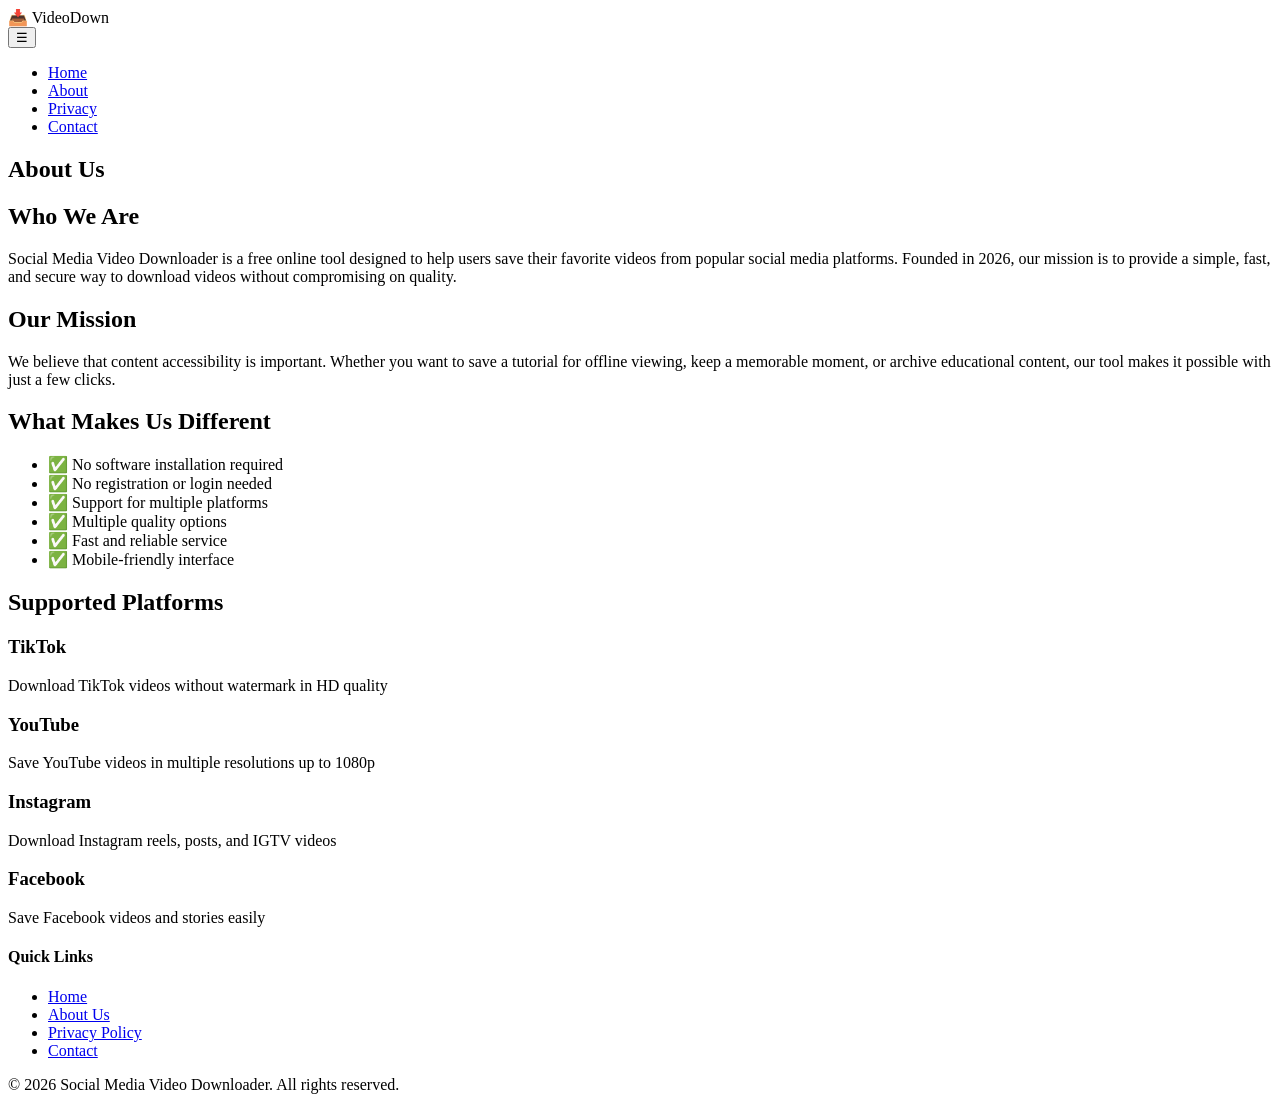
==== about.html @ 37061e33 "Add about.html with site information and features" ====
<!DOCTYPE html>
<html lang="en">
<head>
    <meta charset="UTF-8">
    <meta name="viewport" content="width=device-width, initial-scale=1.0">
    <meta name="description" content="Learn about Social Media Video Downloader - the free tool for downloading videos from TikTok, YouTube, Instagram, and Facebook.">
    <title>About Us - Social Media Video Downloader</title>
    <link rel="stylesheet" href="css/style.css">
</head>
<body>
    <header>
        <nav class="navbar">
            <div class="logo">
                <span class="logo-icon">📥</span>
                <span>VideoDown</span>
            </div>
            <button class="mobile-menu-btn" onclick="toggleMenu()">☰</button>
            <ul class="nav-links" id="navLinks">
                <li><a href="index.html">Home</a></li>
                <li><a href="about.html" class="active">About</a></li>
                <li><a href="privacy.html">Privacy</a></li>
                <li><a href="contact.html">Contact</a></li>
            </ul>
        </nav>
    </header>

    <main>
        <section class="page-header">
            <h1>About Us</h1>
        </section>

        <section class="content-section">
            <div class="container">
                <h2>Who We Are</h2>
                <p>Social Media Video Downloader is a free online tool designed to help users save their favorite videos from popular social media platforms. Founded in 2026, our mission is to provide a simple, fast, and secure way to download videos without compromising on quality.</p>
                
                <h2>Our Mission</h2>
                <p>We believe that content accessibility is important. Whether you want to save a tutorial for offline viewing, keep a memorable moment, or archive educational content, our tool makes it possible with just a few clicks.</p>
                
                <h2>What Makes Us Different</h2>
                <ul class="feature-list">
                    <li>✅ No software installation required</li>
                    <li>✅ No registration or login needed</li>
                    <li>✅ Support for multiple platforms</li>
                    <li>✅ Multiple quality options</li>
                    <li>✅ Fast and reliable service</li>
                    <li>✅ Mobile-friendly interface</li>
                </ul>

                <h2>Supported Platforms</h2>
                <div class="platforms-grid">
                    <div class="platform-card">
                        <h3>TikTok</h3>
                        <p>Download TikTok videos without watermark in HD quality</p>
                    </div>
                    <div class="platform-card">
                        <h3>YouTube</h3>
                        <p>Save YouTube videos in multiple resolutions up to 1080p</p>
                    </div>
                    <div class="platform-card">
                        <h3>Instagram</h3>
                        <p>Download Instagram reels, posts, and IGTV videos</p>
                    </div>
                    <div class="platform-card">
                        <h3>Facebook</h3>
                        <p>Save Facebook videos and stories easily</p>
                    </div>
                </div>
            </div>
        </section>
    </main>

    <footer>
        <div class="footer-content">
            <div class="footer-section">
                <h4>Quick Links</h4>
                <ul>
                    <li><a href="index.html">Home</a></li>
                    <li><a href="about.html">About Us</a></li>
                    <li><a href="privacy.html">Privacy Policy</a></li>
                    <li><a href="contact.html">Contact</a></li>
                </ul>
            </div>
        </div>
        <div class="footer-bottom">
            <p>&copy; 2026 Social Media Video Downloader. All rights reserved.</p>
        </div>
    </footer>

    <script src="js/script.js"></script>
</body>
</html>
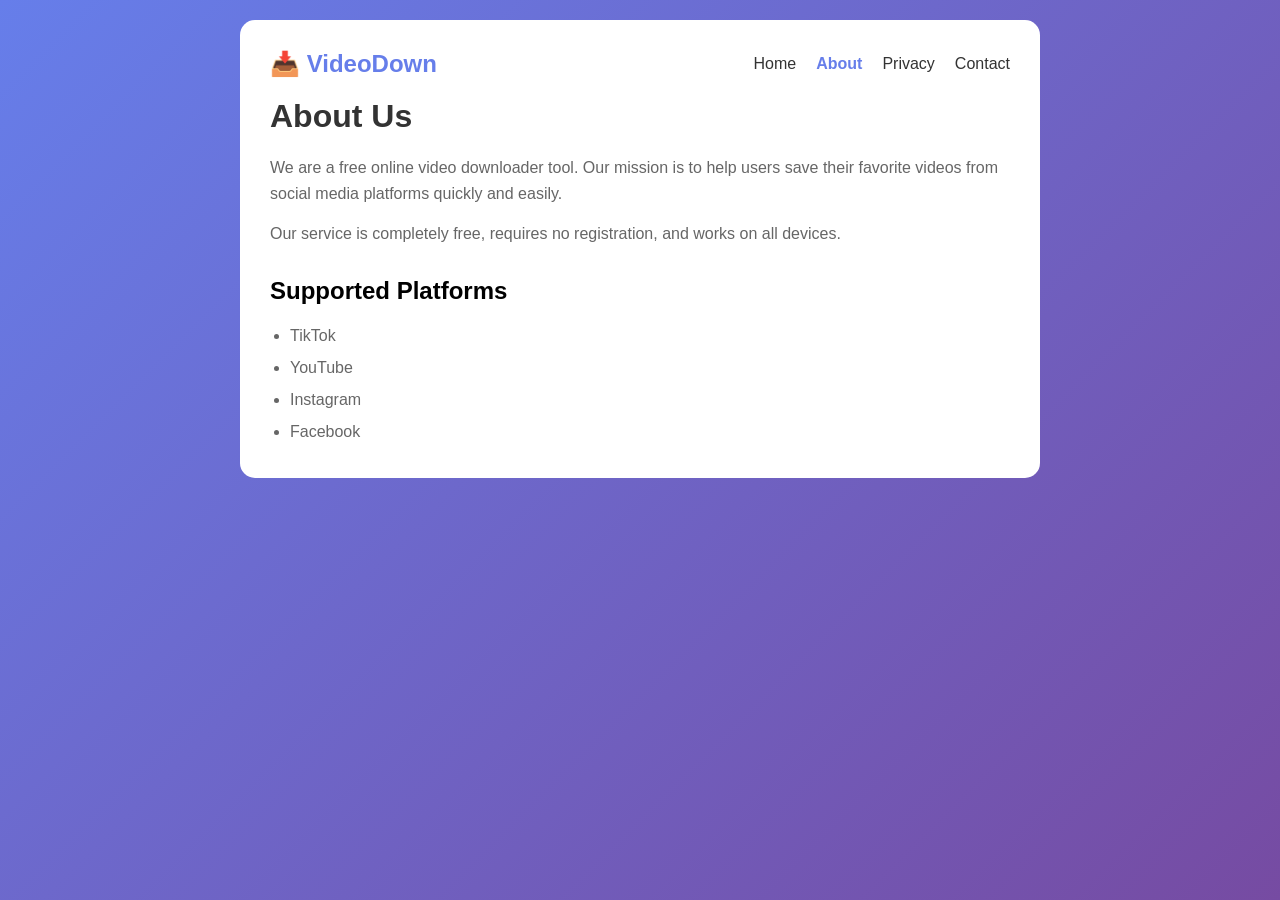
==== commit db00c7dc: "Initial upload" ====
--- a/about.html
+++ b/about.html
@@ -3,90 +3,43 @@
 <head>
     <meta charset="UTF-8">
     <meta name="viewport" content="width=device-width, initial-scale=1.0">
-    <meta name="description" content="Learn about Social Media Video Downloader - the free tool for downloading videos from TikTok, YouTube, Instagram, and Facebook.">
-    <title>About Us - Social Media Video Downloader</title>
-    <link rel="stylesheet" href="css/style.css">
+    <title>About Us - Video Downloader</title>
+    <style>
+        *{margin:0;padding:0;box-sizing:border-box;font-family:Arial,sans-serif}
+        body{background:linear-gradient(135deg,#667eea,#764ba2);min-height:100vh;padding:20px}
+        .container{max-width:800px;margin:0 auto;background:white;padding:30px;border-radius:15px}
+        h1{color:#333;margin-bottom:20px}
+        p{color:#666;line-height:1.6;margin-bottom:15px}
+        nav{display:flex;justify-content:space-between;align-items:center;margin-bottom:20px}
+        .logo{font-size:24px;font-weight:bold;color:#667eea}
+        .nav-links{display:flex;gap:20px}
+        .nav-links a{text-decoration:none;color:#333}
+        .nav-links a.active{color:#667eea;font-weight:bold}
+    </style>
 </head>
 <body>
-    <header>
-        <nav class="navbar">
-            <div class="logo">
-                <span class="logo-icon">📥</span>
-                <span>VideoDown</span>
+    <div class="container">
+        <nav>
+            <div class="logo">📥 VideoDown</div>
+            <div class="nav-links">
+                <a href="index.html">Home</a>
+                <a href="about.html" class="active">About</a>
+                <a href="privacy.html">Privacy</a>
+                <a href="contact.html">Contact</a>
             </div>
-            <button class="mobile-menu-btn" onclick="toggleMenu()">☰</button>
-            <ul class="nav-links" id="navLinks">
-                <li><a href="index.html">Home</a></li>
-                <li><a href="about.html" class="active">About</a></li>
-                <li><a href="privacy.html">Privacy</a></li>
-                <li><a href="contact.html">Contact</a></li>
-            </ul>
         </nav>
-    </header>
-
-    <main>
-        <section class="page-header">
-            <h1>About Us</h1>
-        </section>
-
-        <section class="content-section">
-            <div class="container">
-                <h2>Who We Are</h2>
-                <p>Social Media Video Downloader is a free online tool designed to help users save their favorite videos from popular social media platforms. Founded in 2026, our mission is to provide a simple, fast, and secure way to download videos without compromising on quality.</p>
-                
-                <h2>Our Mission</h2>
-                <p>We believe that content accessibility is important. Whether you want to save a tutorial for offline viewing, keep a memorable moment, or archive educational content, our tool makes it possible with just a few clicks.</p>
-                
-                <h2>What Makes Us Different</h2>
-                <ul class="feature-list">
-                    <li>✅ No software installation required</li>
-                    <li>✅ No registration or login needed</li>
-                    <li>✅ Support for multiple platforms</li>
-                    <li>✅ Multiple quality options</li>
-                    <li>✅ Fast and reliable service</li>
-                    <li>✅ Mobile-friendly interface</li>
-                </ul>
-
-                <h2>Supported Platforms</h2>
-                <div class="platforms-grid">
-                    <div class="platform-card">
-                        <h3>TikTok</h3>
-                        <p>Download TikTok videos without watermark in HD quality</p>
-                    </div>
-                    <div class="platform-card">
-                        <h3>YouTube</h3>
-                        <p>Save YouTube videos in multiple resolutions up to 1080p</p>
-                    </div>
-                    <div class="platform-card">
-                        <h3>Instagram</h3>
-                        <p>Download Instagram reels, posts, and IGTV videos</p>
-                    </div>
-                    <div class="platform-card">
-                        <h3>Facebook</h3>
-                        <p>Save Facebook videos and stories easily</p>
-                    </div>
-                </div>
-            </div>
-        </section>
-    </main>
-
-    <footer>
-        <div class="footer-content">
-            <div class="footer-section">
-                <h4>Quick Links</h4>
-                <ul>
-                    <li><a href="index.html">Home</a></li>
-                    <li><a href="about.html">About Us</a></li>
-                    <li><a href="privacy.html">Privacy Policy</a></li>
-                    <li><a href="contact.html">Contact</a></li>
-                </ul>
-            </div>
-        </div>
-        <div class="footer-bottom">
-            <p>&copy; 2026 Social Media Video Downloader. All rights reserved.</p>
-        </div>
-    </footer>
-
-    <script src="js/script.js"></script>
+        
+        <h1>About Us</h1>
+        <p>We are a free online video downloader tool. Our mission is to help users save their favorite videos from social media platforms quickly and easily.</p>
+        <p>Our service is completely free, requires no registration, and works on all devices.</p>
+        
+        <h2 style="margin-top:30px;margin-bottom:15px">Supported Platforms</h2>
+        <ul style="margin-left:20px;color:#666;line-height:2">
+            <li>TikTok</li>
+            <li>YouTube</li>
+            <li>Instagram</li>
+            <li>Facebook</li>
+        </ul>
+    </div>
 </body>
 </html>
